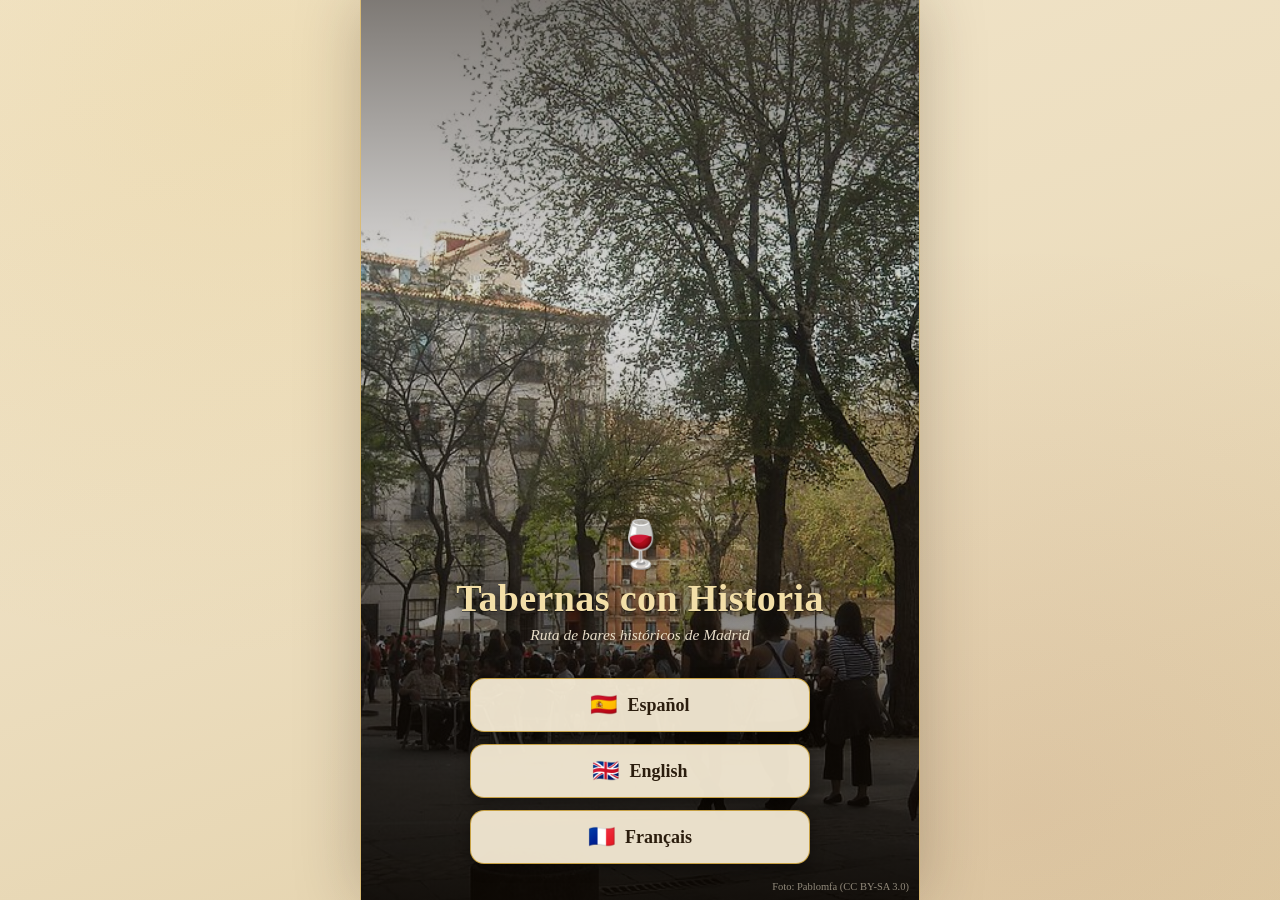
==== index.html @ 1a231f70 "Tabernas con Historia: primera versión completa Segunda aventura, independiente de El Testamento del" ====
<!doctype html>
<html lang="es">
<head>
  <meta charset="utf-8" />
  <meta name="viewport" content="width=device-width, initial-scale=1, viewport-fit=cover" />
  <meta name="theme-color" content="#2b1d0e" />
  <meta name="description" content="Tabernas con Historia — Ruta de bares históricos de Madrid, con enigma y bebida en cada parada" />
  <title>Tabernas con Historia</title>
  <link rel="manifest" href="manifest.webmanifest" />
  <link rel="stylesheet" href="css/styles.css?v=1" />
</head>
<body>
  <div id="app">
    <!-- Barra superior: progreso y puntuación -->
    <header id="topbar" class="hidden">
      <div class="seal-track" id="sealTrack" aria-label="Progreso de sellos"></div>
      <div class="score-box">
        <span id="scoreValue">0</span>
        <span class="score-label">chatos</span>
      </div>
    </header>

    <!-- Contenedor de pantallas -->
    <main id="screen" aria-live="polite"></main>
  </div>

  <!-- Plantilla de aviso (toast) -->
  <div id="toast" class="toast hidden" role="status"></div>

  <script src="js/i18n.js?v=1"></script>
  <script src="js/data.js?v=1"></script>
  <script src="js/art.js?v=1"></script>
  <script src="js/license.js?v=1"></script>
  <script src="js/engine.js?v=1"></script>
  <script src="js/app.js?v=1"></script>
  <script>
    if ("serviceWorker" in navigator && location.protocol === "https:") {
      navigator.serviceWorker.register("sw.js").catch(() => {});
    }
  </script>
</body>
</html>
---- css/styles.css ----
/* ============================================================
   El Testamento del Siglo de Oro — estética pergamino/áureo
   ============================================================ */

:root {
  --ink: #2b1d0e;
  --ink-soft: #4a3620;
  --parchment: #f0e3c8;
  --parchment-deep: #e4d2ae;
  --gold: #b8860b;
  --gold-bright: #d4a017;
  --crimson: #7a1f1f;
  --ok: #2e6b34;
  --shadow: rgba(43, 29, 14, 0.35);
  --radius: 14px;
  --serif: "Iowan Old Style", "Palatino", "Palatino Linotype", Georgia, serif;
}

* { box-sizing: border-box; }

html, body {
  margin: 0;
  padding: 0;
  min-height: 100%;
}

body {
  font-family: var(--serif);
  color: var(--ink);
  /* Plaza Mayor al atardecer (dominio público, Alejandro Silvio Alonso)
     como fondo de toda la app, atenuada con un velo dorado/pergamino
     para que el texto y las tarjetas (opacas) sigan tan legibles como
     antes — la foto solo asoma en los huecos entre tarjetas. */
  background:
    radial-gradient(ellipse at 20% 10%, rgba(212, 160, 23, 0.10), transparent 50%),
    radial-gradient(ellipse at 80% 90%, rgba(122, 31, 31, 0.08), transparent 50%),
    linear-gradient(160deg, rgba(239, 224, 192, 0.82) 0%, rgba(232, 214, 176, 0.8) 45%, rgba(220, 198, 151, 0.85) 100%),
    url("../img/app_bg.jpg");
  background-size: auto, auto, auto, cover;
  background-position: center, center, center, center 30%;
  background-repeat: no-repeat;
  background-attachment: fixed;
  -webkit-font-smoothing: antialiased;
}

#app {
  max-width: 560px;
  margin: 0 auto;
  min-height: 100dvh;
  display: flex;
  flex-direction: column;
  padding: env(safe-area-inset-top) 0 env(safe-area-inset-bottom);
}

.hidden { display: none !important; }

/* ---------- Barra superior ---------- */
#topbar {
  display: flex;
  align-items: center;
  justify-content: space-between;
  gap: 12px;
  padding: 10px 16px;
  position: sticky;
  top: 0;
  z-index: 10;
  background: linear-gradient(180deg, rgba(43,29,14,0.96), rgba(43,29,14,0.88));
  color: var(--parchment);
  border-bottom: 2px solid var(--gold);
}

.seal-track {
  display: flex;
  gap: 8px;
}

.seal {
  width: 26px;
  height: 26px;
  border-radius: 50%;
  border: 2px solid var(--gold);
  display: grid;
  place-items: center;
  font-size: 13px;
  font-weight: 700;
  color: rgba(240, 227, 200, 0.5);
  background: transparent;
  transition: all 0.4s ease;
}

.seal.done {
  background: radial-gradient(circle at 35% 30%, #a83232, var(--crimson));
  color: var(--parchment);
  border-color: var(--crimson);
  box-shadow: 0 0 8px rgba(168, 50, 50, 0.6);
}

.seal.current {
  border-color: var(--gold-bright);
  color: var(--gold-bright);
  box-shadow: 0 0 10px rgba(212, 160, 23, 0.7);
  animation: pulse 2s infinite;
}

@keyframes pulse {
  0%, 100% { transform: scale(1); }
  50% { transform: scale(1.12); }
}

.score-box {
  display: flex;
  align-items: baseline;
  gap: 5px;
  font-variant-numeric: tabular-nums;
}

#scoreValue {
  font-size: 20px;
  font-weight: 700;
  color: var(--gold-bright);
}

.score-label {
  font-size: 11px;
  text-transform: uppercase;
  letter-spacing: 0.08em;
  opacity: 0.8;
}

/* ---------- Pantallas ---------- */
#screen {
  flex: 1;
  display: flex;
  flex-direction: column;
  padding: 20px 18px 32px;
  animation: fadein 0.5s ease;
}

@keyframes fadein {
  from { opacity: 0; transform: translateY(10px); }
  to { opacity: 1; transform: none; }
}

.stage-header { text-align: center; margin-bottom: 6px; }

.stage-kicker {
  font-size: 12px;
  text-transform: uppercase;
  letter-spacing: 0.22em;
  color: var(--crimson);
  font-weight: 700;
}

h1, h2 {
  font-weight: 700;
  line-height: 1.15;
  margin: 8px 0 4px;
}

h1 { font-size: 30px; }
h2 { font-size: 23px; }

.location-line {
  font-style: italic;
  color: var(--ink-soft);
  font-size: 15px;
  margin: 2px 0 14px;
}

.stage-timer {
  font-size: 13.5px;
  color: var(--ink-soft);
  margin: 0 0 10px;
  font-variant-numeric: tabular-nums;
}

.stage-timer.over { color: var(--crimson); }

/* ---------- Grabados ilustrativos ---------- */
.art-card {
  margin: 10px 0;
  border-radius: var(--radius);
  overflow: hidden;
  box-shadow: 0 4px 14px var(--shadow);
  line-height: 0;
}

.art-card svg, .art-card img {
  width: 100%;
  height: auto;
  display: block;
}

figure.art-card {
  margin: 10px 0;
  border: 6px solid #f7eed9;
  outline: 1.5px solid rgba(184, 134, 11, 0.6);
  background: #f7eed9;
}

figure.art-card img {
  max-height: 360px;
  object-fit: contain;
}

.art-card-imgwrap {
  position: relative; /* ancla del punto "estáis aquí" */
  line-height: 0;
}

/* El plano de Texeira no debe recortarse ni dejar bandas vacías: el
   punto del jugador se calcula como % exacto sobre la imagen entera. */
#prologueMap img {
  max-height: none;
}

figure.art-card figcaption {
  line-height: 1.4;
  font-size: 12.5px;
  font-style: italic;
  color: var(--ink-soft);
  text-align: center;
  padding: 7px 10px 3px;
}

/* Ficha biográfica del personaje del enigma, dentro del mismo
   recuadro que su retrato/obra (ver artCard()). */
.art-card-bio {
  padding: 12px 14px 4px;
  border-top: 1px solid rgba(184, 134, 11, 0.25);
}

.art-card-bio-label {
  display: block;
  font-size: 11.5px;
  font-weight: 700;
  text-transform: uppercase;
  letter-spacing: 0.13em;
  color: var(--gold);
  margin-bottom: 4px;
}

.art-card-bio p {
  margin: 0;
  font-size: 14.5px;
  line-height: 1.5;
  color: var(--ink-soft);
}

/* ---------- Fotos de recuerdo ---------- */
.photo-section { margin-top: 6px; }

.photo-frame {
  position: relative;
  margin: 10px 0 4px;
  border: 6px solid #f7eed9;
  outline: 1.5px solid rgba(184, 134, 11, 0.6);
  border-radius: 6px;
  overflow: hidden;
  box-shadow: 0 4px 14px var(--shadow);
  line-height: 0;
}

.photo-frame img {
  width: 100%;
  display: block;
  filter: sepia(0.25) contrast(1.02);
}

.photo-seal {
  position: absolute;
  bottom: 8px;
  right: 8px;
  width: 44px;
  height: 44px;
  border-radius: 50%;
  background: radial-gradient(circle at 35% 30%, #a83232, var(--crimson));
  border: 2px solid #5e1616;
  color: var(--parchment);
  font-size: 20px;
  display: grid;
  place-items: center;
  box-shadow: 0 2px 8px rgba(0, 0, 0, 0.45);
  transform: rotate(-12deg);
}

.photo-grid {
  display: grid;
  grid-template-columns: 1fr 1fr;
  gap: 10px;
}

.gallery-item { margin: 0; }

.gallery-item .photo-seal {
  width: 28px;
  height: 28px;
  font-size: 13px;
  bottom: 34px; /* por encima de la leyenda */
  right: 6px;
}

.gallery-item figcaption {
  line-height: 1.3;
  font-size: 12.5px;
  text-align: center;
  padding: 6px 4px 2px;
  background: #f7eed9;
  color: var(--ink-soft);
  font-style: italic;
}

.time-cell {
  font-size: 13px;
  color: var(--ink-soft);
  white-space: nowrap;
}

/* Ornamento separador */
.ornament {
  text-align: center;
  color: var(--gold);
  font-size: 18px;
  letter-spacing: 0.5em;
  margin: 10px 0;
  user-select: none;
}

/* ---------- Tarjetas ---------- */
.card {
  background: linear-gradient(180deg, var(--parchment), var(--parchment-deep));
  border: 1.5px solid rgba(184, 134, 11, 0.55);
  border-radius: var(--radius);
  padding: 18px 18px 16px;
  margin: 10px 0;
  box-shadow: 0 4px 14px var(--shadow);
  position: relative;
}

.card-label {
  display: flex;
  align-items: center;
  gap: 7px;
  padding-right: 46px; /* hueco para el botón de audio */
  font-size: 12px;
  font-weight: 700;
  text-transform: uppercase;
  letter-spacing: 0.14em;
  color: var(--crimson);
  margin-bottom: 8px;
}

.card p {
  margin: 0;
  font-size: 16.5px;
  line-height: 1.62;
}

.card p + p {
  margin-top: 12px;
}

/* ---------- El Historiador: identidad de quien habla ---------- */
.speaker {
  display: flex;
  align-items: center;
  gap: 11px;
  margin-bottom: 11px;
  padding-right: 46px; /* hueco para el botón de audio */
}

.speaker-avatar {
  width: 52px;
  height: 52px;
  flex: none;
  border-radius: 50%;
  object-fit: cover;
  object-position: 50% 32%; /* encuadra el rostro */
  border: 2px solid var(--gold);
  box-shadow: 0 2px 7px var(--shadow);
}

.speaker-id {
  display: flex;
  flex-direction: column;
  line-height: 1.28;
  min-width: 0;
}

.speaker-name {
  font-weight: 700;
  font-size: 15.5px;
  color: var(--crimson);
}

.speaker-tag {
  font-size: 12.5px;
  font-style: italic;
  color: var(--ink-soft);
}

/* Sobre la tarjeta oscura del enigma */
.card.enigma .speaker-avatar { border-color: var(--gold-bright); }
.card.enigma .speaker-name { color: var(--gold-bright); }
.card.enigma .speaker-tag { color: #c3b189; }

/* Avatar pequeño en pistas */
.mini-avatar {
  width: 26px;
  height: 26px;
  border-radius: 50%;
  object-fit: cover;
  object-position: 50% 32%;
  border: 1.5px solid var(--gold);
  vertical-align: -8px;
  margin-right: 7px;
}

/* En móviles estrechos, que el nombre no parta en dos líneas */
@media (max-width: 420px) {
  .speaker-avatar { width: 46px; height: 46px; }
  .speaker-name { font-size: 14px; }
  .speaker-tag { font-size: 11.5px; }
  .speaker { gap: 9px; padding-right: 42px; }
}

/* Ficha de presentación en el prólogo */
figure.narrator-portrait img { max-height: 320px; }

.narrator-bio {
  font-style: italic;
}

.card.enigma {
  background: linear-gradient(180deg, #2f2013, #241809);
  color: #ecdcb8;
  border-color: var(--gold);
}

.card.enigma .card-label { color: var(--gold-bright); }
.card.enigma p { font-style: italic; }

/* ---------- Botones ---------- */
button {
  font-family: var(--serif);
  cursor: pointer;
  border: none;
  border-radius: var(--radius);
  transition: transform 0.12s ease, box-shadow 0.12s ease, opacity 0.2s;
}

button:active { transform: scale(0.97); }

.btn-primary {
  width: 100%;
  padding: 15px 20px;
  font-size: 18px;
  font-weight: 700;
  letter-spacing: 0.03em;
  color: var(--parchment);
  background: linear-gradient(180deg, #8f2727, var(--crimson));
  border: 1.5px solid #5e1616;
  box-shadow: 0 4px 12px rgba(122, 31, 31, 0.45);
  margin-top: 14px;
}

.btn-secondary {
  width: 100%;
  padding: 12px 16px;
  font-size: 15.5px;
  font-weight: 600;
  color: var(--ink);
  background: rgba(184, 134, 11, 0.16);
  border: 1.5px solid rgba(184, 134, 11, 0.55);
  margin-top: 10px;
}

.btn-primary:disabled {
  opacity: 0.45;
  filter: grayscale(0.4);
  box-shadow: none;
  cursor: not-allowed;
}

.listen-required-hint {
  margin: 10px 0 0;
  font-size: 13.5px;
  text-align: center;
  color: var(--gold-bright, #d4a017);
  font-weight: 600;
}

.btn-ghost {
  background: none;
  border: none;
  color: var(--ink-soft);
  font-size: 14px;
  text-decoration: underline;
  padding: 10px;
  margin-top: 6px;
  align-self: center;
}

.btn-row { display: flex; gap: 10px; }
.btn-row > button { flex: 1; }

.btn-audio {
  position: absolute;
  top: 12px;
  right: 12px;
  width: 38px;
  height: 38px;
  border-radius: 50%;
  font-size: 17px;
  background: rgba(184, 134, 11, 0.2);
  border: 1.5px solid rgba(184, 134, 11, 0.6);
  display: grid;
  place-items: center;
}

.card.enigma .btn-audio {
  background: rgba(212, 160, 23, 0.15);
  color: var(--gold-bright);
}

/* ---------- Formulario de respuesta ---------- */
.answer-form { margin-top: 14px; }

.answer-format {
  font-size: 13px;
  color: var(--ink-soft);
  font-style: italic;
  margin: 0 0 6px 4px;
}

input[type="text"] {
  width: 100%;
  padding: 14px 16px;
  font-family: var(--serif);
  font-size: 18px;
  color: var(--ink);
  background: #f7eed9;
  border: 2px solid rgba(184, 134, 11, 0.6);
  border-radius: var(--radius);
  outline: none;
}

input[type="text"]:focus {
  border-color: var(--gold-bright);
  box-shadow: 0 0 0 3px rgba(212, 160, 23, 0.25);
}

input.shake {
  animation: shake 0.4s;
  border-color: var(--crimson);
}

@keyframes shake {
  0%, 100% { transform: translateX(0); }
  25% { transform: translateX(-7px); }
  75% { transform: translateX(7px); }
}

/* ---------- Pistas ---------- */
.hint-box {
  margin-top: 12px;
  padding: 13px 15px;
  border-radius: var(--radius);
  font-size: 15.5px;
  line-height: 1.55;
  animation: fadein 0.4s ease;
}

.hint-box.subtle {
  background: rgba(212, 160, 23, 0.14);
  border: 1.5px dashed var(--gold);
}

.hint-box.direct {
  background: rgba(122, 31, 31, 0.08);
  border: 1.5px dashed var(--crimson);
}

.hint-box.reveal {
  background: rgba(46, 107, 52, 0.1);
  border: 1.5px solid var(--ok);
}

.hint-box .hint-title {
  display: flex;
  align-items: center;
  font-weight: 700;
  font-size: 13px;
  text-transform: uppercase;
  letter-spacing: 0.08em;
  margin-bottom: 6px;
}

.hint-box ol {
  margin: 4px 0 0;
  padding-left: 20px;
}

.hint-box li { margin-bottom: 5px; }

.attempts-dots {
  display: flex;
  gap: 6px;
  justify-content: center;
  margin-top: 10px;
}

.attempt-dot {
  width: 10px;
  height: 10px;
  border-radius: 50%;
  border: 1.5px solid var(--ink-soft);
}

.attempt-dot.used { background: var(--crimson); border-color: var(--crimson); }

/* ---------- Pantalla home (marca + selector de idioma) ---------- */
.home-screen {
  /* escapa del padding de #screen para ir a sangre completa */
  margin: calc(-1 * env(safe-area-inset-top) - 20px) -18px -32px;
  flex: 1;
  display: flex;
}

.home-photo {
  position: relative;
  flex: 1;
  min-height: 100dvh;
  overflow: hidden;
}

.home-photo > img {
  position: absolute;
  inset: 0;
  width: 100%;
  height: 100%;
  object-fit: cover;
}

.home-scrim {
  position: absolute;
  inset: 0;
  background:
    linear-gradient(180deg, rgba(20, 12, 4, 0.55) 0%, rgba(20, 12, 4, 0.15) 32%, rgba(20, 12, 4, 0.35) 62%, rgba(12, 7, 2, 0.88) 100%);
}

.home-content {
  position: relative;
  z-index: 1;
  min-height: 100dvh;
  display: flex;
  flex-direction: column;
  align-items: center;
  justify-content: flex-end;
  text-align: center;
  padding: 40px 22px calc(36px + env(safe-area-inset-bottom));
  color: #f7ecd6;
}

.home-emblem {
  font-size: 46px;
  margin-bottom: 6px;
  filter: drop-shadow(0 2px 10px rgba(0, 0, 0, 0.6));
}

.home-title {
  font-size: 38px;
  font-weight: 700;
  letter-spacing: 0.01em;
  margin: 0 0 6px;
  color: #f3dfa8;
  text-shadow: 0 2px 18px rgba(0, 0, 0, 0.7), 0 1px 0 rgba(0, 0, 0, 0.4);
}

.home-tagline {
  font-style: italic;
  font-size: 15.5px;
  opacity: 0.92;
  margin: 0 0 30px;
  min-height: 1.4em;
  text-shadow: 0 1px 8px rgba(0, 0, 0, 0.6);
}

.home-langs {
  display: flex;
  flex-direction: column;
  gap: 12px;
  width: 100%;
  max-width: 340px;
}

.home-lang-btn {
  display: flex;
  align-items: center;
  justify-content: center;
  gap: 10px;
  width: 100%;
  padding: 15px 20px;
  font-family: var(--serif);
  font-size: 18px;
  font-weight: 600;
  color: #2b1d0e;
  background: rgba(247, 236, 214, 0.94);
  border: 1.5px solid rgba(184, 134, 11, 0.7);
  border-radius: var(--radius);
  box-shadow: 0 4px 14px rgba(0, 0, 0, 0.35);
}

.home-lang-btn:active { transform: scale(0.97); }

.home-lang-btn .flag {
  font-size: 22px;
  line-height: 1;
}

.home-credit {
  position: absolute;
  bottom: calc(8px + env(safe-area-inset-bottom));
  right: 10px;
  z-index: 1;
  margin: 0;
  font-size: 10.5px;
  color: rgba(247, 236, 214, 0.55);
}

/* ---------- Selector de idioma (título / candado) ---------- */
.lang-switcher {
  position: absolute;
  top: calc(10px + env(safe-area-inset-top));
  right: 14px;
  display: flex;
  gap: 6px;
  z-index: 2;
}

.lang-chip {
  width: 34px;
  height: 34px;
  border-radius: 50%;
  font-size: 16px;
  background: rgba(184, 134, 11, 0.14);
  border: 1.5px solid rgba(184, 134, 11, 0.4);
  opacity: 0.65;
}

.lang-chip.active {
  opacity: 1;
  border-color: var(--gold-bright);
  box-shadow: 0 0 0 2px rgba(212, 160, 23, 0.25);
}

/* ---------- Pantalla título ---------- */
.title-screen {
  position: relative; /* ancla del selector de idioma en la esquina */
  flex: 1;
  display: flex;
  flex-direction: column;
  justify-content: center;
  text-align: center;
  padding: 24px 8px;
}

.title-emblem { font-size: 74px; margin-bottom: 6px; }

.title-screen h1 {
  font-size: 36px;
  background: linear-gradient(180deg, #8a5c00, var(--crimson));
  -webkit-background-clip: text;
  background-clip: text;
  -webkit-text-fill-color: transparent;
}

.title-sub {
  font-style: italic;
  color: var(--ink-soft);
  font-size: 16px;
  margin-top: 6px;
}

.title-meta {
  margin-top: 18px;
  font-size: 14px;
  color: var(--ink-soft);
  line-height: 1.7;
}

/* ---------- Navegación / mapa ---------- */
.map-link {
  display: block;
  text-align: center;
  margin-top: 10px;
  padding: 12px;
  border-radius: var(--radius);
  background: rgba(46, 107, 52, 0.12);
  border: 1.5px solid rgba(46, 107, 52, 0.5);
  color: var(--ok);
  font-weight: 700;
  text-decoration: none;
  font-size: 15.5px;
}

.gps-status {
  text-align: center;
  font-size: 14px;
  color: var(--ink-soft);
  margin-top: 10px;
  font-style: italic;
  min-height: 20px;
}

.gps-status.near { color: var(--ok); font-weight: 700; }

.pin-note {
  font-size: 12.5px;
  font-style: italic;
  opacity: 0.85;
}

/* ---------- Punto "estáis aquí" sobre el plano de Texeira ---------- */
.user-map-pin {
  position: absolute;
  width: 22px;
  height: 22px;
  transform: translate(-50%, -50%);
  pointer-events: none;
  z-index: 5;
  animation: fadein 0.4s ease;
}

.pin-dot,
.pin-ring {
  position: absolute;
  top: 50%;
  left: 50%;
  border-radius: 50%;
}

.pin-dot {
  width: 13px;
  height: 13px;
  margin: -6.5px 0 0 -6.5px;
  background: radial-gradient(circle at 35% 30%, #d34848, var(--crimson));
  border: 2px solid #fff6e6;
  box-shadow: 0 2px 6px rgba(0, 0, 0, 0.5);
}

.pin-ring {
  width: 22px;
  height: 22px;
  margin: -11px 0 0 -11px;
  border: 2px solid var(--crimson);
  animation: pin-ping 1.7s ease-out infinite;
}

/* Cuando el jugador cae fuera de este fragmento del plano y se ha
   recortado su posición, el punto se distingue en dorado */
.user-map-pin.approximate .pin-dot {
  background: radial-gradient(circle at 35% 30%, #e0ab2e, var(--gold));
}
.user-map-pin.approximate .pin-ring {
  border-color: var(--gold);
}

@keyframes pin-ping {
  0% { transform: scale(0.6); opacity: 0.9; }
  100% { transform: scale(2.3); opacity: 0; }
}

/* ---------- Victoria ---------- */
.victory-screen { text-align: center; }

.victory-emblem { font-size: 64px; margin: 8px 0; }

.stats-table {
  width: 100%;
  border-collapse: collapse;
  margin: 14px 0;
  font-size: 15px;
}

.stats-table td {
  padding: 8px 6px;
  border-bottom: 1px solid rgba(184, 134, 11, 0.35);
  text-align: left;
}

.stats-table td:last-child {
  text-align: right;
  font-weight: 700;
  font-variant-numeric: tabular-nums;
}

.big-score {
  font-size: 44px;
  font-weight: 700;
  color: var(--crimson);
  margin: 6px 0;
}

/* ---------- Toast ---------- */
.toast {
  position: fixed;
  bottom: 28px;
  left: 50%;
  transform: translateX(-50%);
  background: var(--ink);
  color: var(--parchment);
  padding: 12px 22px;
  border-radius: 30px;
  border: 1.5px solid var(--gold);
  font-family: var(--serif);
  font-size: 15.5px;
  z-index: 100;
  max-width: 86vw;
  text-align: center;
  box-shadow: 0 6px 18px rgba(0, 0, 0, 0.4);
  animation: fadein 0.3s ease;
}

/* ---------- Superposición de cámara (comparador histórico) ---------- */
body.no-scroll { overflow: hidden; }

.ar-overlay {
  position: fixed;
  inset: 0;
  z-index: 200;
  background: #000;
  display: flex;
  flex-direction: column;
}

.ar-stage {
  position: relative;
  flex: 1;
  overflow: hidden;
  cursor: ew-resize;
  touch-action: none;
}

.ar-video,
.ar-old {
  position: absolute;
  inset: 0;
  width: 100%;
  height: 100%;
  object-fit: cover;
  display: block;
  pointer-events: none;
}

.ar-old {
  clip-path: inset(0 50% 0 0);
  filter: sepia(0.25) contrast(1.05);
}

.ar-handle {
  position: absolute;
  top: 0;
  bottom: 0;
  left: 50%;
  width: 0;
  z-index: 2;
  pointer-events: none;
}

.ar-handle::before {
  content: "";
  position: absolute;
  top: 0;
  bottom: 0;
  left: -1px;
  width: 2px;
  background: var(--parchment);
  box-shadow: 0 0 10px rgba(0, 0, 0, 0.6);
}

.ar-handle-grip {
  position: absolute;
  top: 50%;
  left: 50%;
  transform: translate(-50%, -50%);
  width: 44px;
  height: 44px;
  border-radius: 50%;
  background: var(--parchment);
  border: 2px solid var(--gold);
  display: flex;
  align-items: center;
  justify-content: center;
  font-size: 16px;
  color: var(--ink);
  box-shadow: 0 2px 10px rgba(0, 0, 0, 0.5);
}

.ar-status {
  position: absolute;
  top: 50%;
  left: 50%;
  transform: translate(-50%, -50%);
  z-index: 3;
  margin: 0;
  padding: 10px 18px;
  border-radius: 30px;
  background: rgba(0, 0, 0, 0.6);
  color: var(--parchment);
  font-family: var(--serif);
  font-size: 14.5px;
  text-align: center;
  max-width: 80%;
}

.ar-status-error { color: #f0b3b3; }

.ar-close {
  position: absolute;
  top: calc(14px + env(safe-area-inset-top));
  right: 14px;
  z-index: 4;
  width: 38px;
  height: 38px;
  border-radius: 50%;
  background: rgba(0, 0, 0, 0.55);
  color: var(--parchment);
  font-size: 16px;
  border: 1px solid rgba(240, 227, 200, 0.35);
}

.ar-caption {
  background: var(--ink);
  padding: 14px 18px calc(16px + env(safe-area-inset-bottom));
}

.ar-caption p {
  margin: 0;
  font-family: var(--serif);
  color: var(--parchment);
  font-size: 14px;
  line-height: 1.5;
}

.ar-caption .ar-credit {
  margin-top: 6px;
  font-size: 11.5px;
  font-style: italic;
  color: rgba(240, 227, 200, 0.65);
}

/* ---------- Certificado de finalización (comparte .ar-overlay) ---------- */
.cert-stage {
  flex: 1;
  overflow: auto;
  display: flex;
  align-items: center;
  justify-content: center;
  padding: 70px 16px 16px;
}

.cert-canvas {
  max-width: 100%;
  max-height: 100%;
  border-radius: 6px;
  box-shadow: 0 10px 30px rgba(0, 0, 0, 0.5);
}

.cert-actions {
  display: flex;
  gap: 10px;
  padding: 14px 18px calc(16px + env(safe-area-inset-bottom));
  background: var(--ink);
}

.cert-actions button {
  flex: 1;
  margin: 0;
}

/* Escritorio: enmarcar como "cuaderno" */
@media (min-width: 600px) {
  #app {
    box-shadow: 0 0 60px rgba(43, 29, 14, 0.25);
    border-left: 1px solid rgba(184, 134, 11, 0.4);
    border-right: 1px solid rgba(184, 134, 11, 0.4);
    background: rgba(240, 227, 200, 0.35);
  }
}
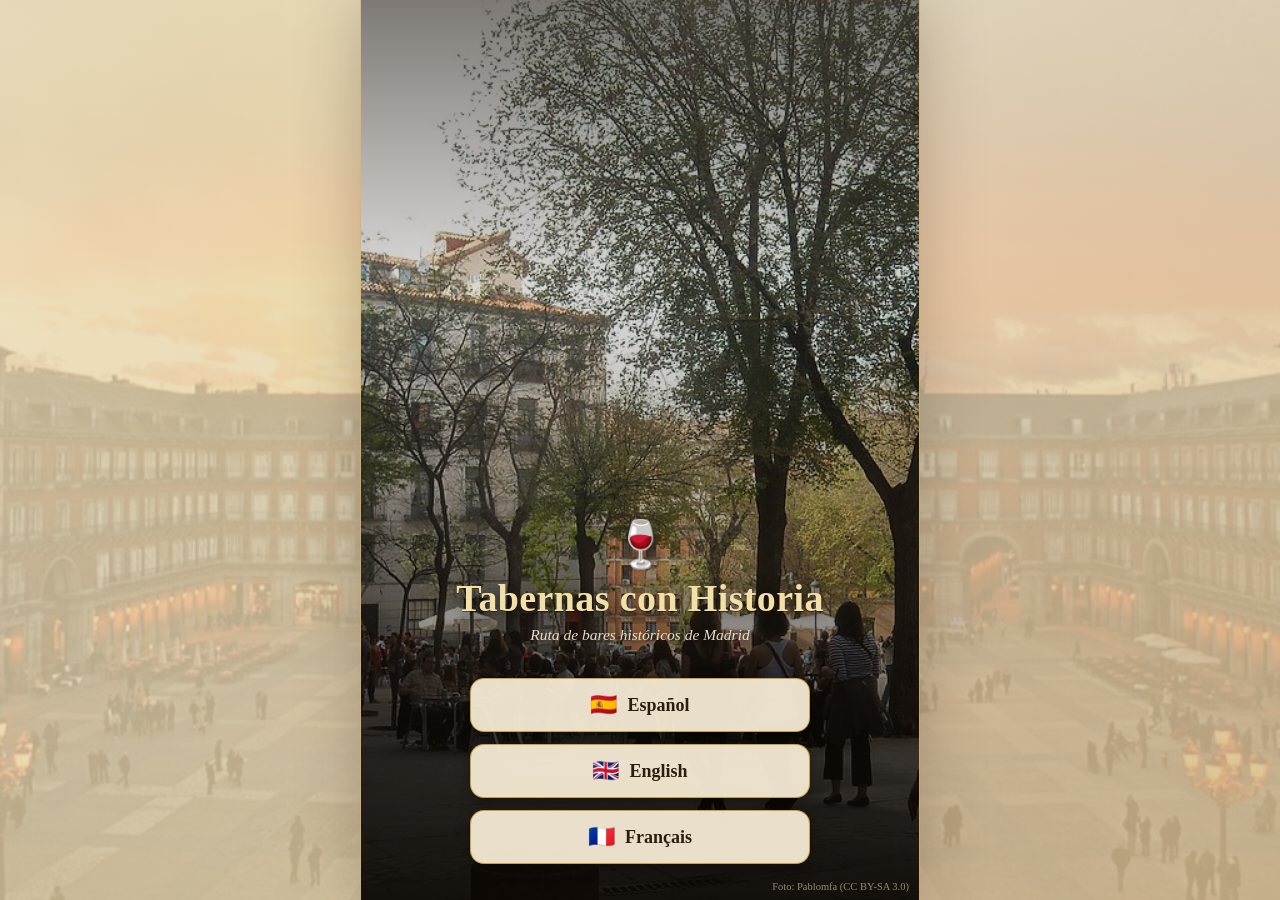
==== commit 23b811f9: "Sistema de pistas con coste + ranking de equipos por tiempo Mismo sistema que en El Testamento del S" ====
--- a/index.html
+++ b/index.html
@@ -7,7 +7,7 @@
   <meta name="description" content="Tabernas con Historia — Ruta de bares históricos de Madrid, con enigma y bebida en cada parada" />
   <title>Tabernas con Historia</title>
   <link rel="manifest" href="manifest.webmanifest" />
-  <link rel="stylesheet" href="css/styles.css?v=1" />
+  <link rel="stylesheet" href="css/styles.css?v=4" />
 </head>
 <body>
   <div id="app">
@@ -27,12 +27,12 @@
   <!-- Plantilla de aviso (toast) -->
   <div id="toast" class="toast hidden" role="status"></div>
 
-  <script src="js/i18n.js?v=1"></script>
-  <script src="js/data.js?v=1"></script>
-  <script src="js/art.js?v=1"></script>
-  <script src="js/license.js?v=1"></script>
-  <script src="js/engine.js?v=1"></script>
-  <script src="js/app.js?v=1"></script>
+  <script src="js/i18n.js?v=4"></script>
+  <script src="js/data.js?v=4"></script>
+  <script src="js/art.js?v=4"></script>
+  <script src="js/license.js?v=4"></script>
+  <script src="js/engine.js?v=4"></script>
+  <script src="js/app.js?v=4"></script>
   <script>
     if ("serviceWorker" in navigator && location.protocol === "https:") {
       navigator.serviceWorker.register("sw.js").catch(() => {});
--- a/css/styles.css
+++ b/css/styles.css
@@ -900,6 +900,57 @@
   font-weight: 700;
   color: var(--crimson);
   margin: 6px 0;
+}
+
+/* ---------- Pista de pago ---------- */
+.btn-hint {
+  display: block;
+  width: 100%;
+  text-align: center;
+  margin: 10px 0 4px;
+}
+
+/* ---------- Ranking de equipos ---------- */
+.leaderboard-screen { text-align: center; }
+
+.btn-back {
+  align-self: flex-start;
+  margin-bottom: 4px;
+}
+
+.field-label {
+  display: block;
+  text-align: left;
+  font-size: 13px;
+  color: var(--ink-soft);
+  margin: 0 0 6px 4px;
+}
+
+.leaderboard-rank {
+  font-size: 20px;
+  font-weight: 700;
+  color: var(--crimson);
+  margin: 6px 0 0;
+}
+
+.leaderboard-table th {
+  padding: 8px 6px;
+  border-bottom: 2px solid rgba(184, 134, 11, 0.5);
+  text-align: left;
+  font-size: 11px;
+  text-transform: uppercase;
+  letter-spacing: 0.08em;
+  color: var(--ink-soft);
+}
+
+.leaderboard-table th:last-child,
+.leaderboard-table th:nth-last-child(2) {
+  text-align: right;
+}
+
+.leaderboard-table td:nth-child(3) {
+  text-align: right;
+  font-variant-numeric: tabular-nums;
 }
 
 /* ---------- Toast ---------- */
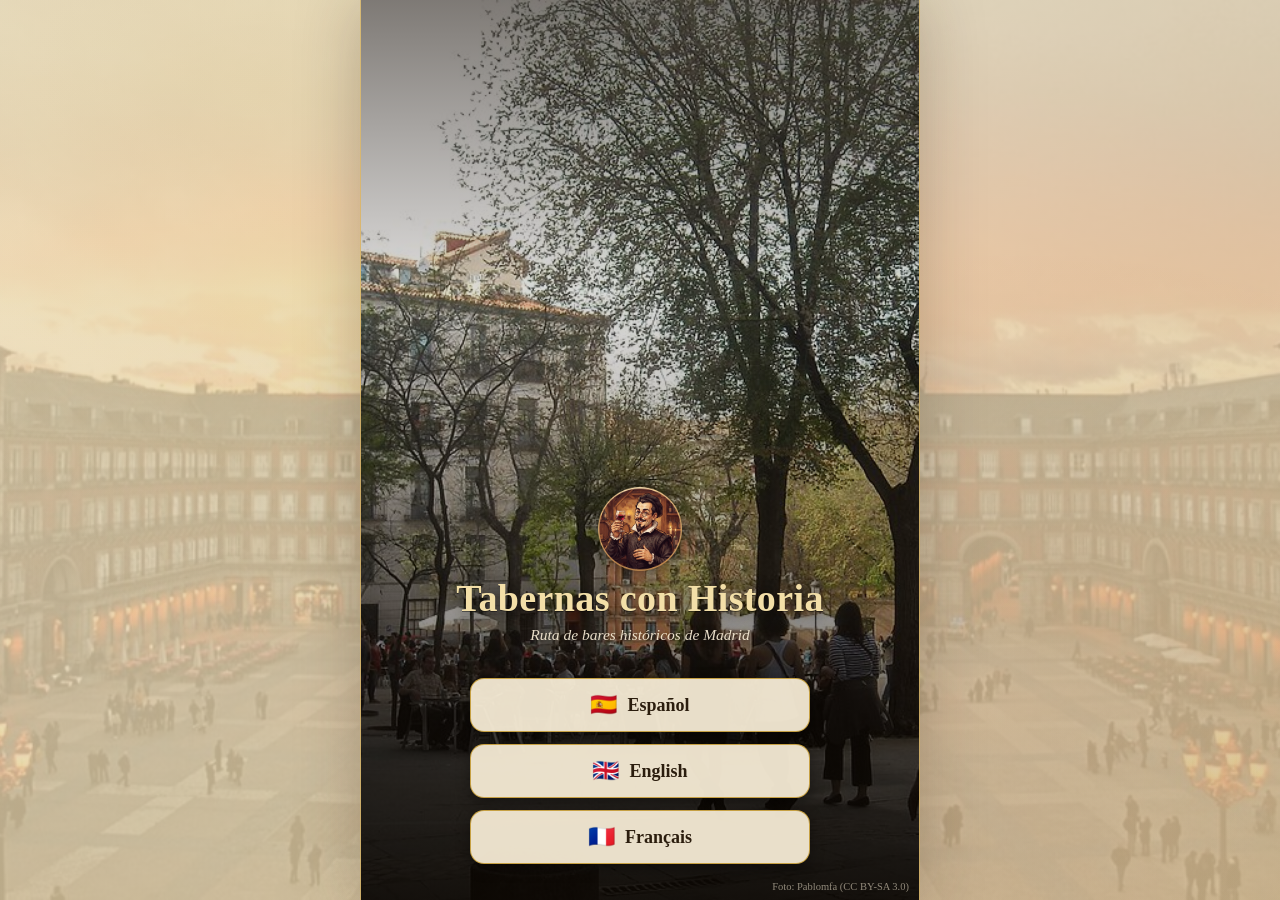
==== commit 73bbc825: "Añadir icono/emblema propio (sustituye al emoji 🍷 placeholder) Ilustración circular de Casiano recor" ====
--- a/index.html
+++ b/index.html
@@ -7,7 +7,9 @@
   <meta name="description" content="Tabernas con Historia — Ruta de bares históricos de Madrid, con enigma y bebida en cada parada" />
   <title>Tabernas con Historia</title>
   <link rel="manifest" href="manifest.webmanifest" />
-  <link rel="stylesheet" href="css/styles.css?v=4" />
+  <link rel="icon" href="icons/icon-192.png" type="image/png" />
+  <link rel="apple-touch-icon" href="icons/icon-192.png" />
+  <link rel="stylesheet" href="css/styles.css?v=7" />
 </head>
 <body>
   <div id="app">
@@ -27,12 +29,12 @@
   <!-- Plantilla de aviso (toast) -->
   <div id="toast" class="toast hidden" role="status"></div>
 
-  <script src="js/i18n.js?v=4"></script>
-  <script src="js/data.js?v=4"></script>
-  <script src="js/art.js?v=4"></script>
-  <script src="js/license.js?v=4"></script>
-  <script src="js/engine.js?v=4"></script>
-  <script src="js/app.js?v=4"></script>
+  <script src="js/i18n.js?v=7"></script>
+  <script src="js/data.js?v=7"></script>
+  <script src="js/art.js?v=7"></script>
+  <script src="js/license.js?v=7"></script>
+  <script src="js/engine.js?v=7"></script>
+  <script src="js/app.js?v=7"></script>
   <script>
     if ("serviceWorker" in navigator && location.protocol === "https:") {
       navigator.serviceWorker.register("sw.js").catch(() => {});
--- a/css/styles.css
+++ b/css/styles.css
@@ -663,7 +663,8 @@
 }
 
 .home-emblem {
-  font-size: 46px;
+  width: 84px;
+  height: auto;
   margin-bottom: 6px;
   filter: drop-shadow(0 2px 10px rgba(0, 0, 0, 0.6));
 }
@@ -765,7 +766,12 @@
   padding: 24px 8px;
 }
 
-.title-emblem { font-size: 74px; margin-bottom: 6px; }
+.title-emblem {
+  width: 130px;
+  height: auto;
+  margin-bottom: 6px;
+  filter: drop-shadow(0 2px 12px rgba(0, 0, 0, 0.45));
+}
 
 .title-screen h1 {
   font-size: 36px;
